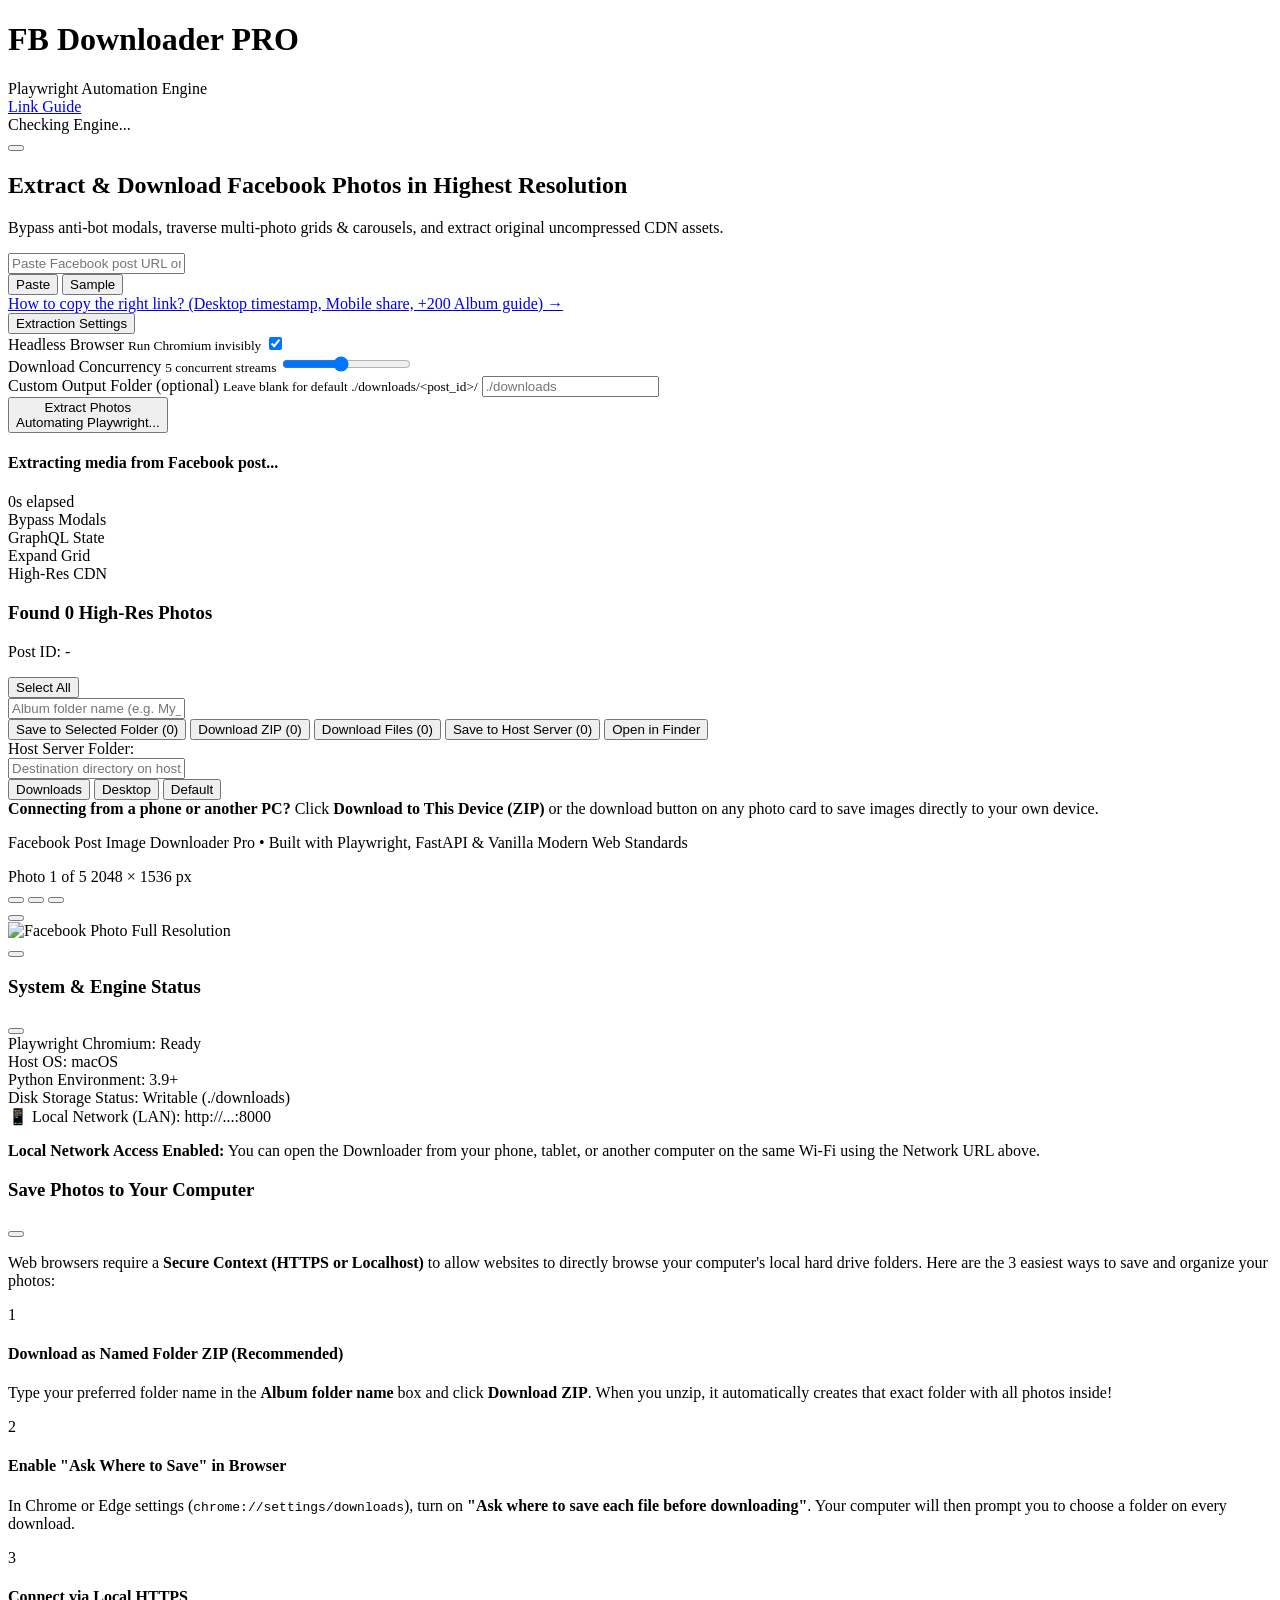
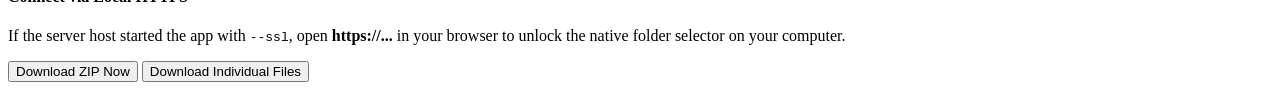
==== web/index.html @ 5c9a82a2 "🚀 Initial release: Facebook Post Image Downloader Pro Features: - Playwright-based scraper extracts " ====
<!DOCTYPE html>
<html lang="en">
<head>
    <meta charset="UTF-8">
    <meta name="viewport" content="width=device-width, initial-scale=1.0">
    <title>Facebook Post Image Downloader | Ultra HD Extraction</title>
    <link rel="preconnect" href="https://fonts.googleapis.com">
    <link rel="preconnect" href="https://fonts.gstatic.com" crossorigin>
    <link href="https://fonts.googleapis.com/css2?family=Inter:wght@300;400;500;600;700&family=Outfit:wght@500;600;700;800&display=swap" rel="stylesheet">
    <!-- Lucide Icons CDN -->
    <script src="https://unpkg.com/lucide@latest"></script>
    <link rel="stylesheet" href="/static/css/style.css">
</head>
<body class="dark-theme">
    <!-- Background glow spheres -->
    <div class="glow-orb orb-1"></div>
    <div class="glow-orb orb-2"></div>
    <div class="glow-orb orb-3"></div>

    <div class="app-container">
        <!-- Navigation Bar -->
        <header class="navbar glass-panel">
            <div class="nav-brand">
                <div class="logo-icon">
                    <i data-lucide="camera"></i>
                </div>
                <div class="brand-text">
                    <h1>FB Downloader <span class="badge-pro">PRO</span></h1>
                    <span class="brand-sub">Playwright Automation Engine</span>
                </div>
            </div>

            <div class="nav-actions">
                <a href="/tutorial" class="btn-nav-tutorial" title="How to get the right Facebook links">
                    <i data-lucide="book-open"></i>
                    <span>Link Guide</span>
                </a>
                <div id="healthStatusPill" class="status-pill checking" title="Engine Status">
                    <span class="status-dot"></span>
                    <span id="healthStatusText">Checking Engine...</span>
                </div>
                <button id="btnHealthModal" class="btn-icon glass-btn" title="System Info">
                    <i data-lucide="info"></i>
                </button>
            </div>
        </header>

        <!-- Main Content -->
        <main class="main-content">
            <!-- Hero Search Card -->
            <section class="hero-section">
                <div class="hero-header">
                    <h2 class="hero-title">Extract & Download Facebook Photos in <span class="gradient-text">Highest Resolution</span></h2>
                    <p class="hero-subtitle">Bypass anti-bot modals, traverse multi-photo grids & carousels, and extract original uncompressed CDN assets.</p>
                </div>

                <div class="control-card glass-panel">
                    <form id="scrapeForm" class="scrape-form">
                        <div class="input-wrapper">
                            <div class="input-icon">
                                <i data-lucide="link"></i>
                            </div>
                            <input 
                                type="url" 
                                id="fbUrlInput" 
                                placeholder="Paste Facebook post URL or share link (e.g. https://www.facebook.com/... or https://fb.com/share/p/...)"
                                required 
                                autocomplete="off"
                            />
                            <div class="input-actions">
                                <button type="button" id="btnPaste" class="btn-tag" title="Paste from clipboard">
                                    <i data-lucide="clipboard"></i> Paste
                                </button>
                                <button type="button" id="btnSample" class="btn-tag" title="Load sample post">
                                    <i data-lucide="sparkles"></i> Sample
                                </button>
                            </div>
                        </div>

                        <div class="input-helper-row">
                            <a href="/tutorial" class="link-helper">
                                <i data-lucide="help-circle"></i>
                                <span>How to copy the right link? (Desktop timestamp, Mobile share, +200 Album guide) &rarr;</span>
                            </a>
                        </div>

                        <!-- Settings Accordion -->
                        <div class="settings-toggle-bar">
                            <button type="button" id="btnToggleSettings" class="btn-text-toggle">
                                <i data-lucide="sliders" class="icon-sm"></i>
                                <span>Extraction Settings</span>
                                <i data-lucide="chevron-down" class="icon-sm toggle-chevron"></i>
                            </button>
                        </div>

                        <div id="settingsDrawer" class="settings-drawer collapsed">
                            <div class="settings-grid">
                                <div class="setting-item">
                                    <label for="headlessToggle" class="setting-label">
                                        <span>Headless Browser</span>
                                        <small>Run Chromium invisibly</small>
                                    </label>
                                    <label class="switch">
                                        <input type="checkbox" id="headlessToggle" checked>
                                        <span class="slider round"></span>
                                    </label>
                                </div>

                                <div class="setting-item">
                                    <label for="concurrencySlider" class="setting-label">
                                        <span>Download Concurrency</span>
                                        <small id="concurrencyLabel">5 concurrent streams</small>
                                    </label>
                                    <input type="range" id="concurrencySlider" min="1" max="10" value="5" class="range-slider">
                                </div>

                                <div class="setting-item full-width">
                                    <label for="customOutputDir" class="setting-label">
                                        <span>Custom Output Folder (optional)</span>
                                        <small>Leave blank for default ./downloads/&lt;post_id&gt;/</small>
                                    </label>
                                    <input type="text" id="customOutputDir" placeholder="./downloads" class="setting-input">
                                </div>
                            </div>
                        </div>

                        <div class="form-submit-row">
                            <button type="submit" id="btnSubmit" class="btn-primary-gradient">
                                <span class="btn-text">
                                    <i data-lucide="zap"></i> Extract Photos
                                </span>
                                <div class="btn-loader hidden">
                                    <span class="spinner"></span>
                                    <span>Automating Playwright...</span>
                                </div>
                            </button>
                        </div>
                    </form>
                </div>
            </section>

            <!-- Extraction Live Stepper Progress (Hidden by default) -->
            <section id="extractionProgressSection" class="progress-section glass-panel hidden">
                <div class="progress-header">
                    <div class="progress-title">
                        <span class="pulse-indicator"></span>
                        <h4 id="progressStatusText">Extracting media from Facebook post...</h4>
                    </div>
                    <span id="progressTimer" class="time-badge">0s elapsed</span>
                </div>
                <div class="steps-container">
                    <div class="step-node active" id="step1">
                        <div class="step-circle"><i data-lucide="shield-check"></i></div>
                        <span class="step-label">Bypass Modals</span>
                    </div>
                    <div class="step-line" id="line1"></div>
                    <div class="step-node" id="step2">
                        <div class="step-circle"><i data-lucide="database"></i></div>
                        <span class="step-label">GraphQL State</span>
                    </div>
                    <div class="step-line" id="line2"></div>
                    <div class="step-node" id="step3">
                        <div class="step-circle"><i data-lucide="gallery-thumbnails"></i></div>
                        <span class="step-label">Expand Grid</span>
                    </div>
                    <div class="step-line" id="line3"></div>
                    <div class="step-node" id="step4">
                        <div class="step-circle"><i data-lucide="check-circle-2"></i></div>
                        <span class="step-label">High-Res CDN</span>
                    </div>
                </div>
            </section>

            <!-- Gallery Dashboard Section (Hidden until scraped) -->
            <section id="gallerySection" class="gallery-section hidden">
                <!-- Gallery Top Info & Action Toolbar -->
                <div class="gallery-toolbar glass-panel">
                    <div class="post-meta-badge">
                        <div class="meta-icon">
                            <i data-lucide="images"></i>
                        </div>
                        <div class="meta-details">
                            <h3 id="galleryTitle">Found 0 High-Res Photos</h3>
                            <p id="galleryPostId" class="post-id-text">Post ID: -</p>
                        </div>
                    </div>

                    <div class="gallery-action-buttons">
                        <button type="button" id="btnSelectAll" class="btn-action glass-btn">
                            <i data-lucide="check-square"></i> <span id="selectAllText">Select All</span>
                        </button>
                        <div class="album-folder-wrap" title="Name a custom folder for your downloads">
                            <i data-lucide="folder" class="album-folder-icon"></i>
                            <input type="text" id="zipAlbumName" placeholder="Album folder name (e.g. My_Photos)" class="album-folder-input" />
                        </div>
                        <button type="button" id="btnChooseFolder" class="btn-action btn-download-primary" title="Choose a folder on your computer to save all photos directly into that folder">
                            <i data-lucide="folder-down"></i> Save to Selected Folder (<span id="selectedCountPicker">0</span>)
                        </button>
                        <button type="button" id="btnDownloadZip" class="btn-action btn-zip" title="Downloads selected photos directly onto YOUR current device (phone/PC) as a ZIP file">
                            <i data-lucide="archive"></i> Download ZIP (<span id="selectedCountZip">0</span>)
                        </button>
                        <button type="button" id="btnDownloadIndividual" class="btn-action glass-btn" title="Download each selected photo directly as an individual image file onto this device">
                            <i data-lucide="files"></i> Download Files (<span id="selectedCountFiles">0</span>)
                        </button>
                        <button type="button" id="btnDownloadLocal" class="btn-action glass-btn" title="Save photos directly into the host machine's filesystem">
                            <i data-lucide="hard-drive"></i> Save to Host Server (<span id="selectedCount">0</span>)
                        </button>
                        <button type="button" id="btnOpenFolder" class="btn-action btn-open-finder hidden" title="Open host destination directory in file manager">
                            <i data-lucide="folder-open"></i> Open in Finder
                        </button>
                    </div>
                </div>

                <!-- Customizable Destination Location Bar (Host Machine) -->
                <div class="gallery-path-bar glass-panel">
                    <div class="path-bar-label">
                        <i data-lucide="server"></i>
                        <span>Host Server Folder:</span>
                    </div>
                    <div class="path-input-wrap">
                        <input 
                            type="text" 
                            id="galleryOutputDir" 
                            placeholder="Destination directory on host computer (e.g. ~/Downloads/Facebook_Photos, ~/Desktop/Album, etc.)"
                            class="gallery-path-input"
                        />
                    </div>
                    <div class="path-presets-chips">
                        <button type="button" class="preset-chip" data-path="~/Downloads">Downloads</button>
                        <button type="button" class="preset-chip" data-path="~/Desktop/FB_Photos">Desktop</button>
                        <button type="button" class="preset-chip" data-path="./downloads">Default</button>
                    </div>
                </div>

                <div class="device-save-hint">
                    <i data-lucide="smartphone"></i>
                    <span><strong>Connecting from a phone or another PC?</strong> Click <strong>Download to This Device (ZIP)</strong> or the download button on any photo card to save images directly to your own device.</span>
                </div>

                <!-- Photos Grid -->
                <div id="photosGrid" class="photos-grid">
                    <!-- Dynamic Media Item Cards Injected via JS -->
                </div>
            </section>
        </main>

        <!-- Footer -->
        <footer class="app-footer">
            <p>Facebook Post Image Downloader Pro • Built with Playwright, FastAPI & Vanilla Modern Web Standards</p>
        </footer>
    </div>

    <!-- Fullscreen Lightbox Modal -->
    <div id="lightboxModal" class="lightbox-modal hidden">
        <div class="lightbox-backdrop"></div>
        <div class="lightbox-content">
            <div class="lightbox-header">
                <div class="lightbox-info">
                    <span id="lightboxIndex" class="lightbox-badge">Photo 1 of 5</span>
                    <span id="lightboxDimensions" class="lightbox-badge-dim">2048 × 1536 px</span>
                </div>
                <div class="lightbox-controls">
                    <button id="btnLightboxDownload" class="btn-icon-round" title="Download Photo">
                        <i data-lucide="download"></i>
                    </button>
                    <button id="btnLightboxCopy" class="btn-icon-round" title="Copy CDN Link">
                        <i data-lucide="copy"></i>
                    </button>
                    <button id="btnLightboxClose" class="btn-icon-round" title="Close (Esc)">
                        <i data-lucide="x"></i>
                    </button>
                </div>
            </div>

            <div class="lightbox-body">
                <button id="btnLightboxPrev" class="lightbox-nav btn-nav-left" title="Previous (←)">
                    <i data-lucide="chevron-left"></i>
                </button>
                <div class="lightbox-img-wrapper">
                    <img id="lightboxImg" src="" alt="Facebook Photo Full Resolution" />
                </div>
                <button id="btnLightboxNext" class="lightbox-nav btn-nav-right" title="Next (→)">
                    <i data-lucide="chevron-right"></i>
                </button>
            </div>
        </div>
    </div>

    <!-- Health & Info Modal -->
    <div id="healthModal" class="modal-backdrop hidden">
        <div class="modal-card glass-panel">
            <div class="modal-header">
                <div class="modal-title-group">
                    <i data-lucide="cpu" class="modal-icon"></i>
                    <h3>System & Engine Status</h3>
                </div>
                <button id="btnCloseHealthModal" class="btn-icon glass-btn">
                    <i data-lucide="x"></i>
                </button>
            </div>
            <div class="modal-body">
                <div class="status-row">
                    <span class="status-label">Playwright Chromium:</span>
                    <span id="modalChromiumStatus" class="status-val text-green">Ready</span>
                </div>
                <div class="status-row">
                    <span class="status-label">Host OS:</span>
                    <span id="modalOs" class="status-val">macOS</span>
                </div>
                <div class="status-row">
                    <span class="status-label">Python Environment:</span>
                    <span id="modalPython" class="status-val">3.9+</span>
                </div>
                <div class="status-row">
                    <span class="status-label">Disk Storage Status:</span>
                    <span id="modalDiskStatus" class="status-val text-green">Writable (./downloads)</span>
                </div>
                <div class="status-row">
                    <span class="status-label">📱 Local Network (LAN):</span>
                    <span id="modalNetworkUrl" class="status-val code-font">http://...:8000</span>
                </div>
                <div class="modal-hint">
                    <p><strong>Local Network Access Enabled:</strong> You can open the Downloader from your phone, tablet, or another computer on the same Wi-Fi using the Network URL above.</p>
                </div>
            </div>
        </div>
    </div>

    <!-- Client Folder Guide Modal -->
    <div id="folderGuideModal" class="modal-backdrop hidden">
        <div class="modal-card glass-panel folder-guide-card">
            <div class="modal-header">
                <div class="modal-title-group">
                    <i data-lucide="folder-cog" class="modal-icon text-indigo"></i>
                    <h3>Save Photos to Your Computer</h3>
                </div>
                <button id="btnCloseFolderGuideModal" class="btn-icon glass-btn">
                    <i data-lucide="x"></i>
                </button>
            </div>
            <div class="modal-body">
                <div class="guide-intro">
                    <p>Web browsers require a <strong>Secure Context (HTTPS or Localhost)</strong> to allow websites to directly browse your computer's local hard drive folders. Here are the 3 easiest ways to save and organize your photos:</p>
                </div>

                <div class="guide-steps">
                    <div class="guide-step-card">
                        <div class="step-num">1</div>
                        <div class="step-content">
                            <h4>Download as Named Folder ZIP (Recommended)</h4>
                            <p>Type your preferred folder name in the <strong>Album folder name</strong> box and click <strong>Download ZIP</strong>. When you unzip, it automatically creates that exact folder with all photos inside!</p>
                        </div>
                    </div>

                    <div class="guide-step-card">
                        <div class="step-num">2</div>
                        <div class="step-content">
                            <h4>Enable "Ask Where to Save" in Browser</h4>
                            <p>In Chrome or Edge settings (<code>chrome://settings/downloads</code>), turn on <strong>"Ask where to save each file before downloading"</strong>. Your computer will then prompt you to choose a folder on every download.</p>
                        </div>
                    </div>

                    <div class="guide-step-card">
                        <div class="step-num">3</div>
                        <div class="step-content">
                            <h4>Connect via Local HTTPS</h4>
                            <p>If the server host started the app with <code>--ssl</code>, open <strong>https://...</strong> in your browser to unlock the native folder selector on your computer.</p>
                        </div>
                    </div>
                </div>

                <div class="guide-modal-actions">
                    <button type="button" id="btnModalTriggerZip" class="btn-action btn-download-primary">
                        <i data-lucide="archive"></i> Download ZIP Now
                    </button>
                    <button type="button" id="btnModalTriggerFiles" class="btn-action glass-btn">
                        <i data-lucide="files"></i> Download Individual Files
                    </button>
                </div>
            </div>
        </div>
    </div>

    <!-- Toast Notification Container -->
    <div id="toastContainer" class="toast-container"></div>

    <script src="/static/js/app.js"></script>
</body>
</html>
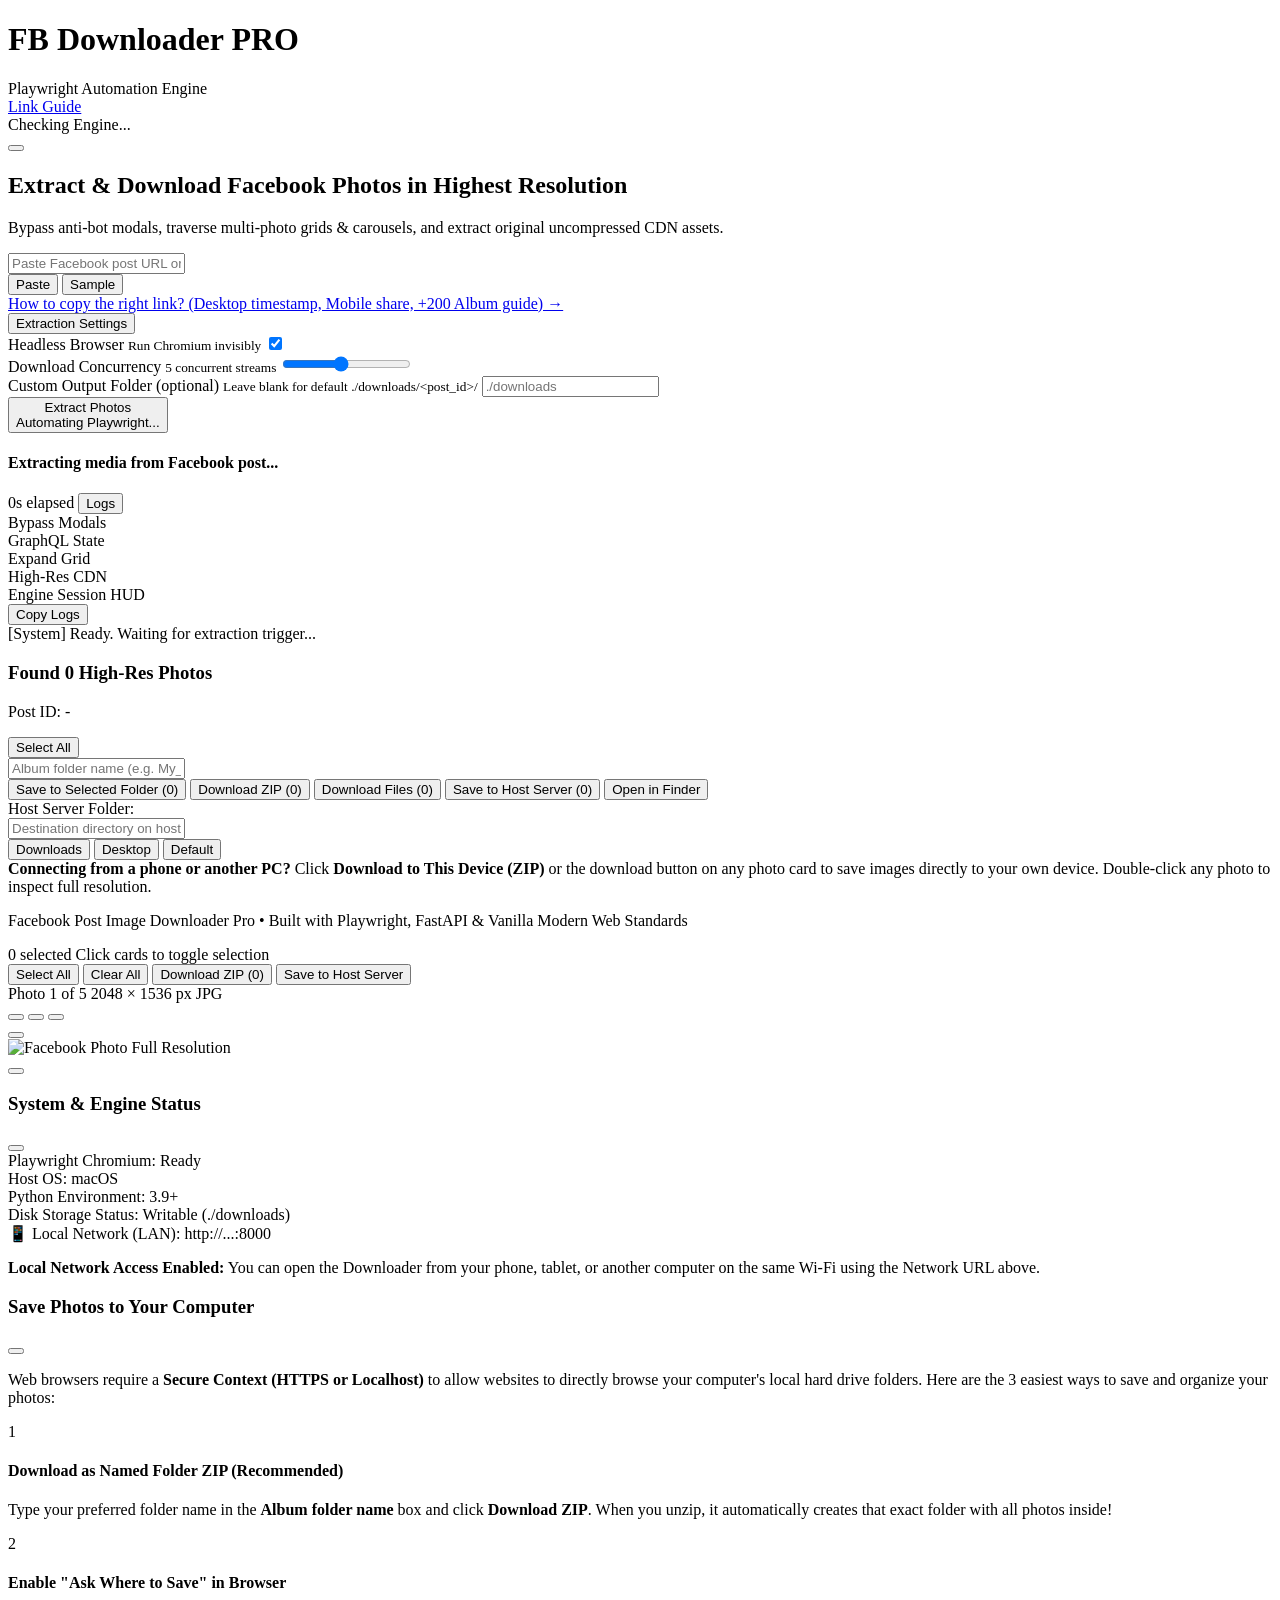
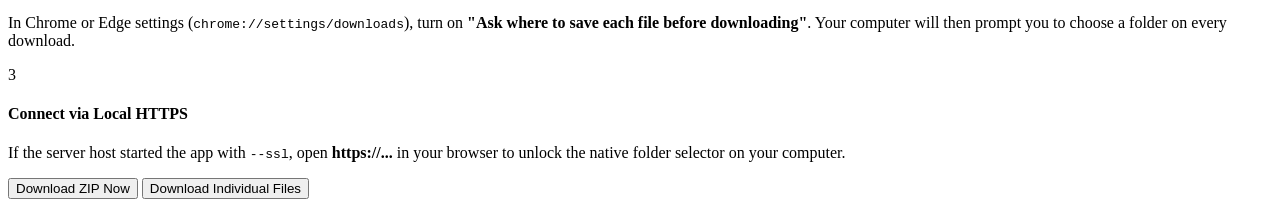
==== commit 7be5d1e8: "feat(v2): high-performance FastPath extractor, Linear/Vercel design system, and state handling" ====
--- a/web/index.html
+++ b/web/index.html
@@ -6,20 +6,22 @@
     <title>Facebook Post Image Downloader | Ultra HD Extraction</title>
     <link rel="preconnect" href="https://fonts.googleapis.com">
     <link rel="preconnect" href="https://fonts.gstatic.com" crossorigin>
-    <link href="https://fonts.googleapis.com/css2?family=Inter:wght@300;400;500;600;700&family=Outfit:wght@500;600;700;800&display=swap" rel="stylesheet">
+    <link href="https://fonts.googleapis.com/css2?family=Inter:wght@300;400;500;600;700&family=JetBrains+Mono:wght@400;500;600;700&family=Outfit:wght@500;600;700;800&display=swap" rel="stylesheet">
     <!-- Lucide Icons CDN -->
     <script src="https://unpkg.com/lucide@latest"></script>
     <link rel="stylesheet" href="/static/css/style.css">
 </head>
 <body class="dark-theme">
-    <!-- Background glow spheres -->
+    <!-- Background Canvas Texture & Ambient Glow System -->
+    <div class="canvas-grid-overlay"></div>
     <div class="glow-orb orb-1"></div>
     <div class="glow-orb orb-2"></div>
     <div class="glow-orb orb-3"></div>
+    <div class="ambient-vignette"></div>
 
     <div class="app-container">
         <!-- Navigation Bar -->
-        <header class="navbar glass-panel">
+        <header class="navbar glass-panel floating-nav">
             <div class="nav-brand">
                 <div class="logo-icon">
                     <i data-lucide="camera"></i>
@@ -146,7 +148,14 @@
                         <span class="pulse-indicator"></span>
                         <h4 id="progressStatusText">Extracting media from Facebook post...</h4>
                     </div>
-                    <span id="progressTimer" class="time-badge">0s elapsed</span>
+                    <div class="progress-header-right">
+                        <span id="progressTimer" class="time-badge">0s elapsed</span>
+                        <button type="button" id="btnToggleLogs" class="btn-tag" title="Toggle real-time log drawer">
+                            <i data-lucide="terminal" class="icon-sm"></i>
+                            <span>Logs</span>
+                            <i data-lucide="chevron-down" id="chevronLogs" class="icon-sm"></i>
+                        </button>
+                    </div>
                 </div>
                 <div class="steps-container">
                     <div class="step-node active" id="step1">
@@ -167,6 +176,22 @@
                     <div class="step-node" id="step4">
                         <div class="step-circle"><i data-lucide="check-circle-2"></i></div>
                         <span class="step-label">High-Res CDN</span>
+                    </div>
+                </div>
+
+                <!-- Collapsible Session Log HUD Drawer -->
+                <div id="sessionLogDrawer" class="session-log-drawer collapsed">
+                    <div class="session-log-header">
+                        <div class="log-status-wrap">
+                            <span class="log-dot"></span>
+                            <span class="log-title font-mono text-xs">Engine Session HUD</span>
+                        </div>
+                        <button type="button" id="btnCopyLogs" class="btn-dock-text font-mono text-xs" title="Copy all logs">
+                            <i data-lucide="copy" class="icon-sm"></i> Copy Logs
+                        </button>
+                    </div>
+                    <div id="sessionLogConsole" class="session-log-console font-mono">
+                        <div class="log-line text-muted">[System] Ready. Waiting for extraction trigger...</div>
                     </div>
                 </div>
             </section>
@@ -234,12 +259,12 @@
 
                 <div class="device-save-hint">
                     <i data-lucide="smartphone"></i>
-                    <span><strong>Connecting from a phone or another PC?</strong> Click <strong>Download to This Device (ZIP)</strong> or the download button on any photo card to save images directly to your own device.</span>
+                    <span><strong>Connecting from a phone or another PC?</strong> Click <strong>Download to This Device (ZIP)</strong> or the download button on any photo card to save images directly to your own device. Double-click any photo to inspect full resolution.</span>
                 </div>
 
                 <!-- Photos Grid -->
                 <div id="photosGrid" class="photos-grid">
-                    <!-- Dynamic Media Item Cards Injected via JS -->
+                    <!-- Dynamic Media Item Cards or Skeletons Injected via JS -->
                 </div>
             </section>
         </main>
@@ -249,6 +274,26 @@
             <p>Facebook Post Image Downloader Pro • Built with Playwright, FastAPI & Vanilla Modern Web Standards</p>
         </footer>
     </div>
+
+    <!-- Floating Bottom Selection Action Dock -->
+    <aside id="floatingActionDock" class="floating-bottom-dock hidden">
+        <div class="dock-inner glass-panel">
+            <div class="dock-selection-info">
+                <span class="dock-badge font-mono"><span id="dockSelectedCount">0</span> selected</span>
+                <span class="dock-hint">Click cards to toggle selection</span>
+            </div>
+            <div class="dock-actions">
+                <button type="button" id="btnDockSelectAll" class="btn-dock-text">Select All</button>
+                <button type="button" id="btnDockClearAll" class="btn-dock-text text-muted">Clear All</button>
+                <button type="button" id="btnDockDownloadZip" class="btn-action btn-zip">
+                    <i data-lucide="archive"></i> Download ZIP (<span id="dockCountZip">0</span>)
+                </button>
+                <button type="button" id="btnDockSaveLocal" class="btn-action glass-btn">
+                    <i data-lucide="hard-drive"></i> Save to Host Server
+                </button>
+            </div>
+        </div>
+    </aside>
 
     <!-- Fullscreen Lightbox Modal -->
     <div id="lightboxModal" class="lightbox-modal hidden">
@@ -258,6 +303,7 @@
                 <div class="lightbox-info">
                     <span id="lightboxIndex" class="lightbox-badge">Photo 1 of 5</span>
                     <span id="lightboxDimensions" class="lightbox-badge-dim">2048 × 1536 px</span>
+                    <span id="lightboxMime" class="lightbox-badge-dim">JPG</span>
                 </div>
                 <div class="lightbox-controls">
                     <button id="btnLightboxDownload" class="btn-icon-round" title="Download Photo">
